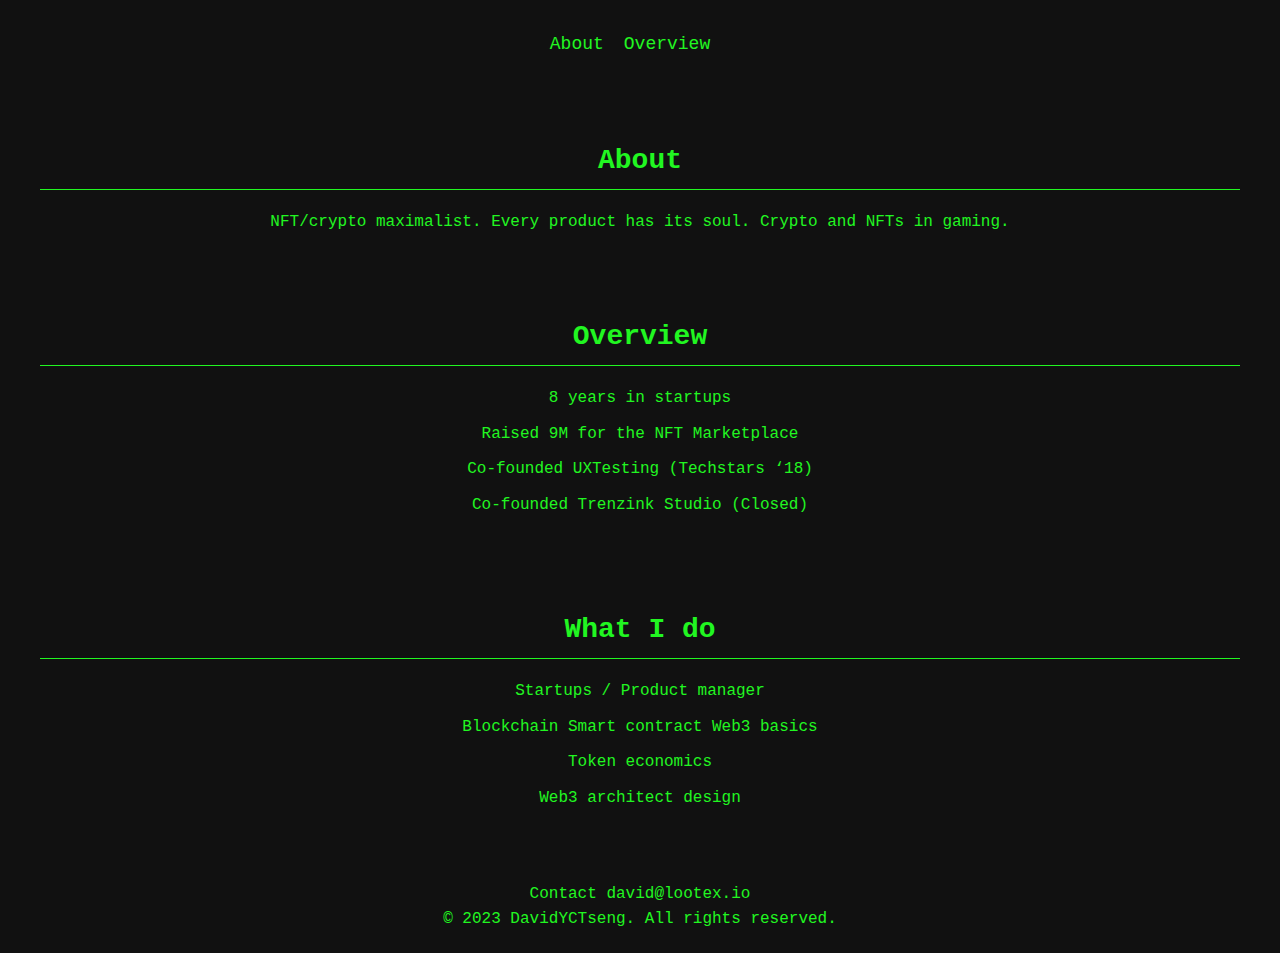
==== index.html @ 3e35bfc6 "changes" ====
<!DOCTYPE html>
<html lang="en">

<head>
    <meta charset="UTF-8">
    <meta name="viewport" content="width=device-width, initial-scale=1.0">
    <title>DavidYCTseng</title>
    <link rel="stylesheet" href="styles.css">
	<link rel="icon" href="favicon.ico" type="image/x-icon">

</head>

<body>
    <header>
        <h1></h1>
        <nav>
            <ul>
				<li><a href="#about">About</a></li>
                <li><a href="#overview">Overview</a></li>
            </ul>
        </nav>
    </header>
	<section id="about">
        <h2>About</h2>
        <p>NFT/crypto maximalist. Every product has its soul. Crypto and NFTs in gaming.</p>
    </section>
    <section id="overview">
        <h2>Overview</h2>
			<ul>
				<li>8 years in startups</li>
				<li>Raised 9M for the NFT Marketplace</li>
				<li>Co-founded UXTesting (Techstars ‘18)</li>
				<li>Co-founded Trenzink Studio (Closed)</li>
			</ul>
    </section>
    <section id="what-i-do">
        <h2>What I do</h2>
			<ul>
				<li>Startups / Product manager</li>
				<li>Blockchain Smart contract Web3 basics</li>
				<li>Token economics</li>
				<li>Web3 architect design</li>
			</ul>
    </section>
 

    <footer>
        <p>Contact david@lootex.io</p>
        <p>&copy; 2023 DavidYCTseng. All rights reserved.</p>
    </footer>
</body>

</html>
---- styles.css ----
* {
    margin: 0;
    padding: 0;
    box-sizing: border-box;
}

body {
    font-family: 'Courier New', monospace;
    line-height: 1.6;
    color: #21f621;
    background-color: #111;
    display: flex;
    flex-direction: column;
    align-items: center;
}

header {
    background-color: #111;
    padding: 20px;
    text-align: center;
    width: 100%;
}

header h1 {
    color: #21f621;
    font-size: 36px;
}

nav ul {
    display: flex;
    list-style: none;
    justify-content: center;
    padding: 10px 0;
}

nav ul li {
    margin-right: 20px;
}

nav ul li a {
    text-decoration: none;
    color: #21f621;
    font-size: 18px;
}

nav ul li a:hover {
    color: #37ff37;
}

section {
    padding: 40px;
    text-align: center;
    width: 100%;
}

h2 {
    font-size: 28px;
    margin-bottom: 20px;
    color: #21f621;
    border-bottom: 1px solid #21f621;
    padding-bottom: 5px;
}

ul {
    list-style-type: none;
    text-align: center;
}

li {
    margin-bottom: 10px;
}

a {
    text-decoration: none;
    color: #2c98f0;
}

a:hover {
    color: #1d6ccd;
}

footer {
    background-color: #111;
    padding: 20px;
    text-align: center;
    color: #21f621;
    width: 100%;
}
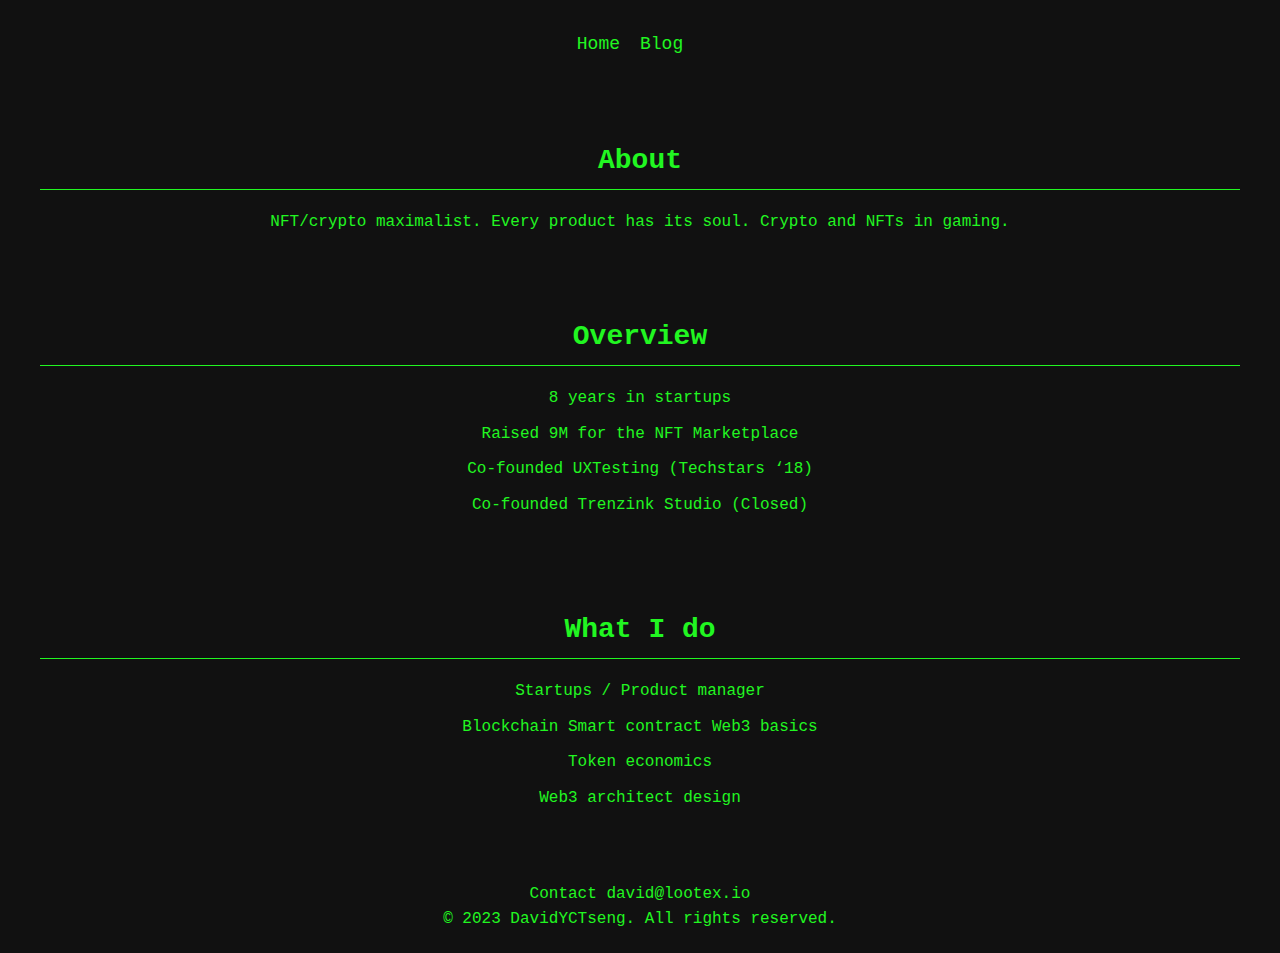
==== commit 0181d488: "commit" ====
--- a/index.html
+++ b/index.html
@@ -15,10 +15,11 @@
         <h1></h1>
         <nav>
             <ul>
-				<li><a href="#about">About</a></li>
-                <li><a href="#overview">Overview</a></li>
+              <li><a href="index.html">Home</a></li>
+              <li><a href="blog.html">Blog</a></li>
+              <!-- Add any other navigation items -->
             </ul>
-        </nav>
+          </nav>
     </header>
 	<section id="about">
         <h2>About</h2>
--- a/styles.css
+++ b/styles.css
@@ -86,3 +86,25 @@
     color: #21f621;
     width: 100%;
 }
+/* New styles for individual blog post pages */
+
+.post-date {
+    font-size: 14px;
+    color: #ccc;
+    margin-bottom: 20px;
+}
+
+article {
+    max-width: 800px;
+    margin: 0 auto;
+}
+
+article h1 {
+    margin-bottom: 10px;
+}
+
+article p {
+    text-align: justify;
+    line-height: 1.6;
+    margin-bottom: 20px;
+}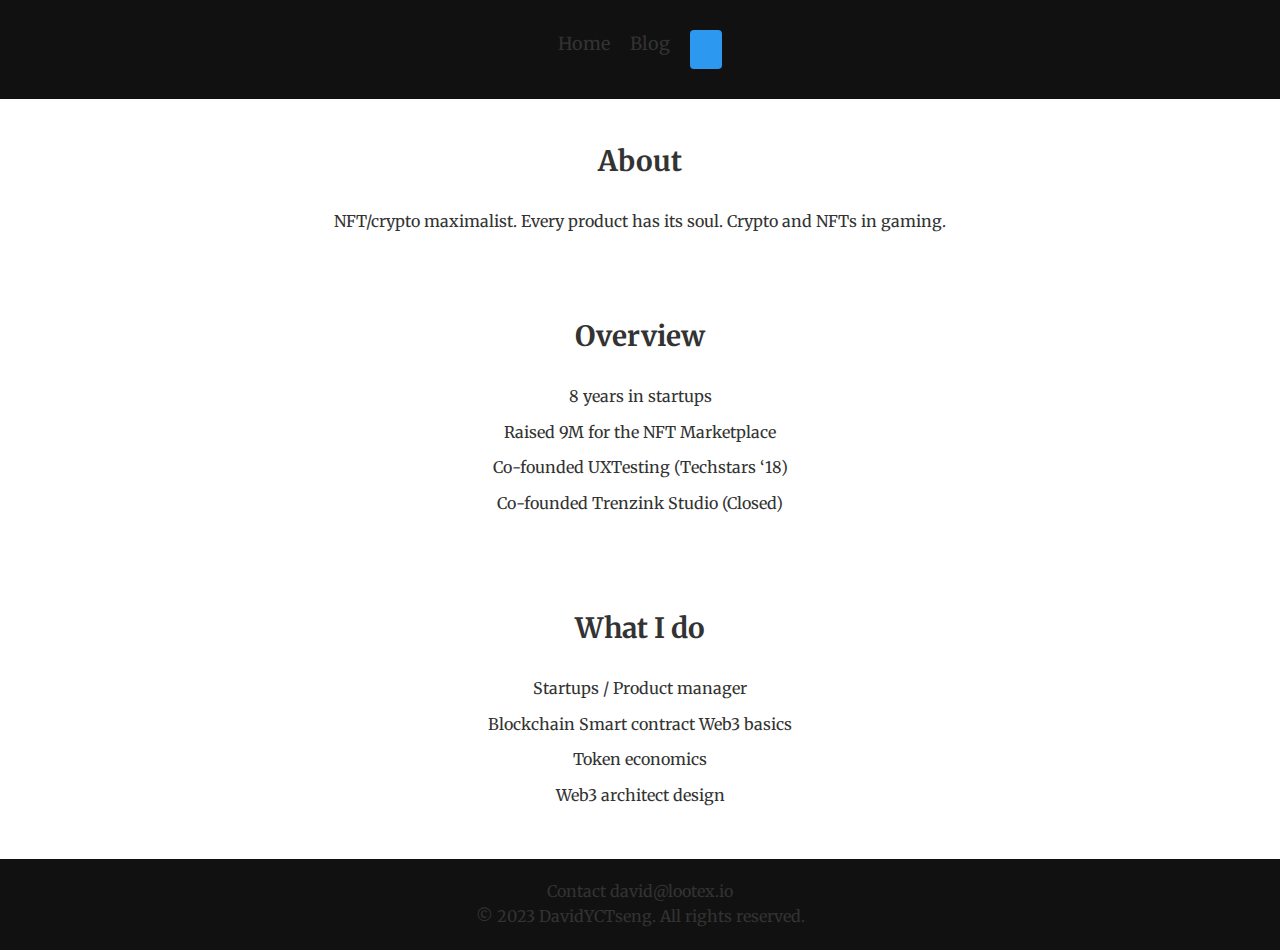
==== commit d9fb4b90: "commit" ====
--- a/index.html
+++ b/index.html
@@ -7,7 +7,10 @@
     <title>DavidYCTseng</title>
     <link rel="stylesheet" href="styles.css">
 	<link rel="icon" href="favicon.ico" type="image/x-icon">
-
+    <link rel="preconnect" href="https://fonts.googleapis.com">
+    <link rel="preconnect" href="https://fonts.gstatic.com" crossorigin>
+    <link href="https://fonts.googleapis.com/css2?family=Merriweather:wght@400;700&display=swap" rel="stylesheet">
+    <link rel="stylesheet" href="https://cdnjs.cloudflare.com/ajax/libs/font-awesome/6.0.0-beta3/css/all.min.css" integrity="sha384-6jF7L0Gt1mzpMjcHKpHiQfriHcFV7f1F2v8D7Y+tGp5N5F5g5o5vMV7JQwiw5Gm8" crossorigin="anonymous">
 </head>
 
 <body>
@@ -18,7 +21,11 @@
               <li><a href="index.html">Home</a></li>
               <li><a href="blog.html">Blog</a></li>
               <!-- Add any other navigation items -->
-            </ul>
+              <button id="theme-toggle">
+                <i class="fas fa-sun"></i>
+                <i class="fas fa-moon" style="display: none;"></i>
+              </button>
+          </ul>
           </nav>
     </header>
 	<section id="about">
@@ -49,6 +56,28 @@
         <p>Contact david@lootex.io</p>
         <p>&copy; 2023 DavidYCTseng. All rights reserved.</p>
     </footer>
+    <script>
+        const themeToggle = document.getElementById('theme-toggle');
+        const sunIcon = themeToggle.querySelector('.fa-sun');
+        const moonIcon = themeToggle.querySelector('.fa-moon');
+        const currentTheme = localStorage.getItem('theme') || 'light';
+      
+        document.body.setAttribute('data-theme', currentTheme);
+        sunIcon.style.display = currentTheme === 'light' ? 'inline-block' : 'none';
+        moonIcon.style.display = currentTheme === 'light' ? 'none' : 'inline-block';
+      
+        themeToggle.addEventListener('click', () => {
+          const currentTheme = document.body.getAttribute('data-theme');
+          const newTheme = currentTheme === 'light' ? 'dark' : 'light';
+      
+          document.body.setAttribute('data-theme', newTheme);
+          localStorage.setItem('theme', newTheme);
+          sunIcon.style.display = newTheme === 'light' ? 'inline-block' : 'none';
+          moonIcon.style.display = newTheme === 'light' ? 'none' : 'inline-block';
+        });
+      </script>
+      
+      
 </body>
 
 </html>
--- a/styles.css
+++ b/styles.css
@@ -1,18 +1,54 @@
+:root {
+    /* Light mode variables */
+    --bg-color: #ffffff;
+    --text-color: #333333;
+    --link-color: #2c98f0;
+    --link-hover-color: #1d6ccd;
+  }
+  
+  body[data-theme="dark"] {
+    /* Dark mode variables */
+    --bg-color: #111111;
+    --text-color: #dddddd;
+    --link-color: #21f621;
+    --link-hover-color: #1fd31f;
+  }
+  
+  body {
+    font-family: 'Merriweather', serif;
+    line-height: 1.6;
+    color: var(--text-color);
+    background-color: var(--bg-color);
+    display: flex;
+    flex-direction: column;
+    align-items: center;
+  }
+  
+  a {
+    text-decoration: none;
+    color: var(--link-color);
+  }
+  
+  a:hover {
+    color: var(--link-hover-color);
+  }
+  
+
 * {
     margin: 0;
     padding: 0;
     box-sizing: border-box;
 }
 
-body {
-    font-family: 'Courier New', monospace;
+/* body {
+    font-family: 'Merriweather', serif;
     line-height: 1.6;
-    color: #21f621;
+    color: #cecece;
     background-color: #111;
     display: flex;
     flex-direction: column;
     align-items: center;
-}
+} */
 
 header {
     background-color: #111;
@@ -22,7 +58,7 @@
 }
 
 header h1 {
-    color: #21f621;
+    color: var(--text-color);
     font-size: 36px;
 }
 
@@ -39,7 +75,7 @@
 
 nav ul li a {
     text-decoration: none;
-    color: #21f621;
+    color:var(--text-color);
     font-size: 18px;
 }
 
@@ -56,8 +92,7 @@
 h2 {
     font-size: 28px;
     margin-bottom: 20px;
-    color: #21f621;
-    border-bottom: 1px solid #21f621;
+    color:var(--text-color);
     padding-bottom: 5px;
 }
 
@@ -70,27 +105,27 @@
     margin-bottom: 10px;
 }
 
-a {
+/* a {
     text-decoration: none;
     color: #2c98f0;
 }
 
 a:hover {
     color: #1d6ccd;
-}
+} */
 
 footer {
     background-color: #111;
     padding: 20px;
     text-align: center;
-    color: #21f621;
+    color: var(--text-color);
     width: 100%;
 }
 /* New styles for individual blog post pages */
 
 .post-date {
     font-size: 14px;
-    color: #ccc;
+    color: var(--text-color);
     margin-bottom: 20px;
 }
 
@@ -107,4 +142,21 @@
     text-align: justify;
     line-height: 1.6;
     margin-bottom: 20px;
-}+}
+
+/* Toggle button styles */
+
+#theme-toggle {
+    background-color: var(--link-color);
+    color: var(--bg-color);
+    font-size: 16px;
+    padding: 8px 16px;
+    border: none;
+    border-radius: 4px;
+    cursor: pointer;
+    transition: background-color 0.3s ease;
+  }
+  
+  #theme-toggle:hover {
+    background-color: var(--link-hover-color);
+  }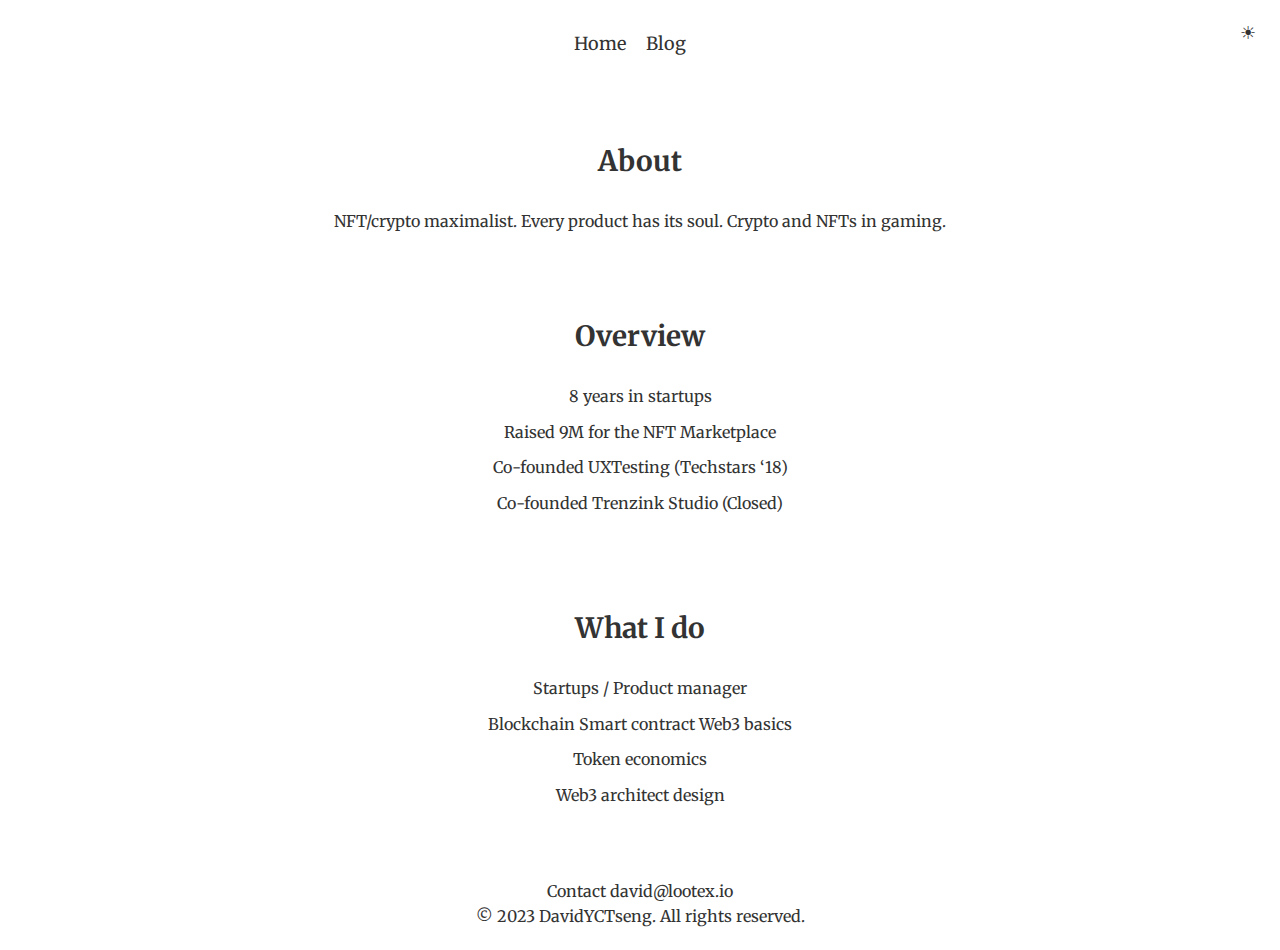
==== commit 85a26700: "add dark/light" ====
--- a/index.html
+++ b/index.html
@@ -22,11 +22,11 @@
               <li><a href="blog.html">Blog</a></li>
               <!-- Add any other navigation items -->
               <button id="theme-toggle">
-                <i class="fas fa-sun"></i>
-                <i class="fas fa-moon" style="display: none;"></i>
+                <span id="sun-icon">☀</span>
+                <span id="moon-icon">🌙</span>
               </button>
-          </ul>
-          </nav>
+            </ul>
+        </nav>
     </header>
 	<section id="about">
         <h2>About</h2>
@@ -58,13 +58,13 @@
     </footer>
     <script>
         const themeToggle = document.getElementById('theme-toggle');
-        const sunIcon = themeToggle.querySelector('.fa-sun');
-        const moonIcon = themeToggle.querySelector('.fa-moon');
+        const sunIcon = document.getElementById('sun-icon');
+        const moonIcon = document.getElementById('moon-icon');
         const currentTheme = localStorage.getItem('theme') || 'light';
       
         document.body.setAttribute('data-theme', currentTheme);
-        sunIcon.style.display = currentTheme === 'light' ? 'inline-block' : 'none';
-        moonIcon.style.display = currentTheme === 'light' ? 'none' : 'inline-block';
+        sunIcon.style.display = currentTheme === 'light' ? 'inline' : 'none';
+        moonIcon.style.display = currentTheme === 'light' ? 'none' : 'inline';
       
         themeToggle.addEventListener('click', () => {
           const currentTheme = document.body.getAttribute('data-theme');
@@ -72,12 +72,10 @@
       
           document.body.setAttribute('data-theme', newTheme);
           localStorage.setItem('theme', newTheme);
-          sunIcon.style.display = newTheme === 'light' ? 'inline-block' : 'none';
-          moonIcon.style.display = newTheme === 'light' ? 'none' : 'inline-block';
+          sunIcon.style.display = newTheme === 'light' ? 'inline' : 'none';
+          moonIcon.style.display = newTheme === 'light' ? 'none' : 'inline';
         });
-      </script>
-      
-      
+      </script>      
 </body>
 
 </html>
--- a/styles.css
+++ b/styles.css
@@ -10,8 +10,8 @@
     /* Dark mode variables */
     --bg-color: #111111;
     --text-color: #dddddd;
-    --link-color: #21f621;
-    --link-hover-color: #1fd31f;
+    --link-color: #1d6ccd;
+    --link-hover-color: #1d6ccd;
   }
   
   body {
@@ -51,7 +51,7 @@
 } */
 
 header {
-    background-color: #111;
+    background-color: var(--bg-color);
     padding: 20px;
     text-align: center;
     width: 100%;
@@ -60,6 +60,11 @@
 header h1 {
     color: var(--text-color);
     font-size: 36px;
+}
+
+nav {
+    background-color: var(--bg-color);
+    color: var(--text-color);
 }
 
 nav ul {
@@ -115,7 +120,7 @@
 } */
 
 footer {
-    background-color: #111;
+    var(--bg-color);
     padding: 20px;
     text-align: center;
     color: var(--text-color);
@@ -147,16 +152,28 @@
 /* Toggle button styles */
 
 #theme-toggle {
-    background-color: var(--link-color);
-    color: var(--bg-color);
-    font-size: 16px;
-    padding: 8px 16px;
+    background-color: transparent;
     border: none;
-    border-radius: 4px;
+    font-size: 24px;
+    padding: 8px;
     cursor: pointer;
-    transition: background-color 0.3s ease;
+    transition: color 0.3s ease;
+    display: inline-flex;
+    align-items: center;
+    position: absolute;
+    top: 8px;
+    right: 8px;
+    color: var(--text-color);
+    font-size: 18px;
+    padding: 16px;
+    line-height: 1;
+  }
+  
+  #sun-icon, #moon-icon {
+    transition: display 0.3s ease;
   }
   
   #theme-toggle:hover {
-    background-color: var(--link-hover-color);
-  }+    color: var(--link-hover-color);
+  }
+  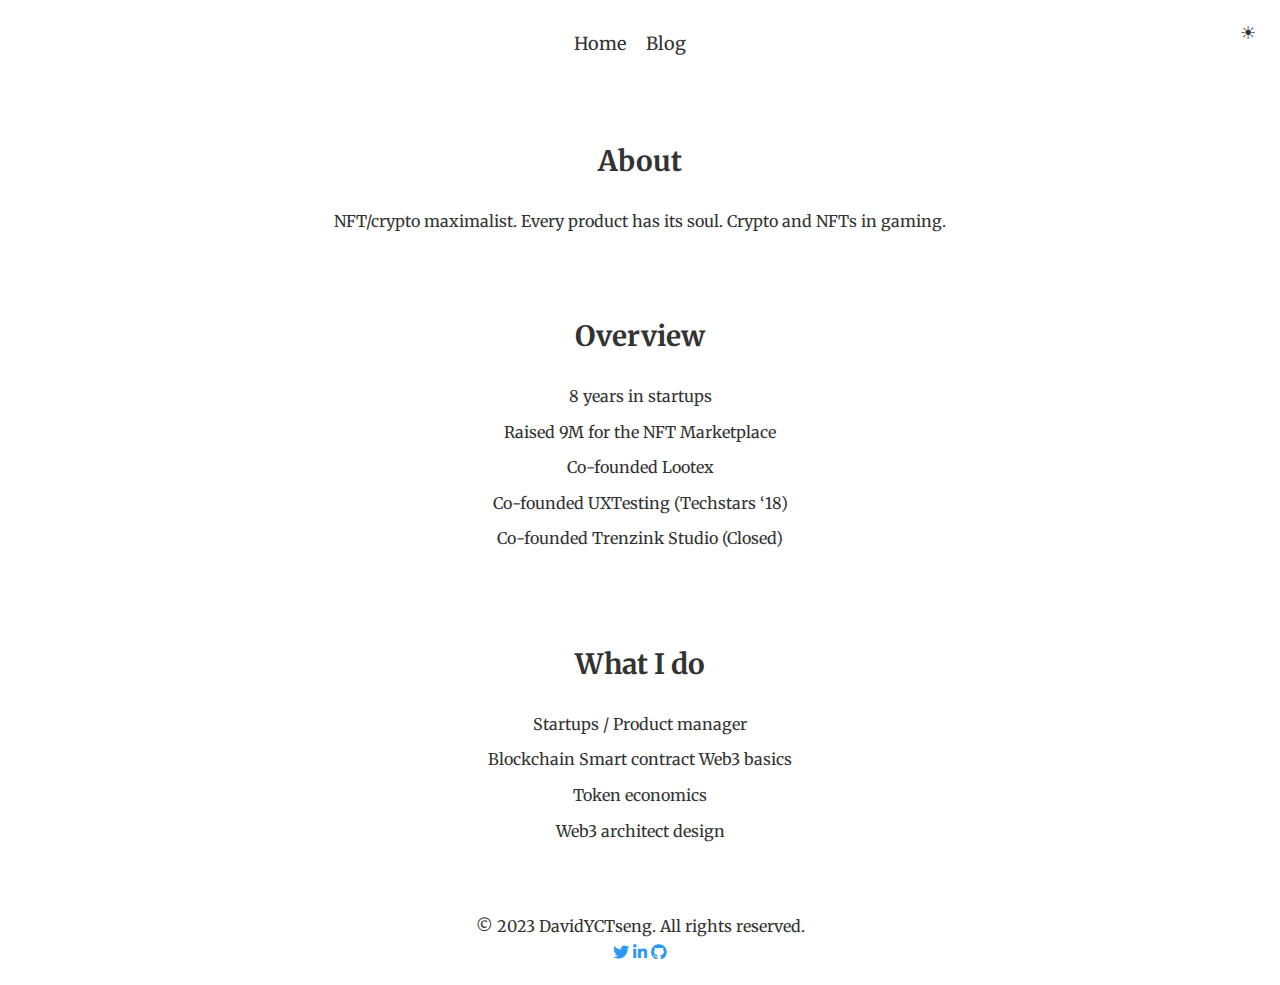
==== commit a3cb2301: "Add info" ====
--- a/index.html
+++ b/index.html
@@ -1,81 +1,124 @@
 <!DOCTYPE html>
 <html lang="en">
+  <head>
+    <meta charset="UTF-8" />
+    <meta name="viewport" content="width=device-width, initial-scale=1.0" />
+    <title>DavidYCTseng</title>
+    <link rel="stylesheet" href="styles.css" />
+    <link rel="icon" href="favicon.ico" type="image/x-icon" />
+    <link rel="preconnect" href="https://fonts.googleapis.com" />
+    <link rel="preconnect" href="https://fonts.gstatic.com" crossorigin />
+    <link
+      href="https://fonts.googleapis.com/css2?family=Merriweather:wght@400;700&display=swap"
+      rel="stylesheet"
+    />
+    <link
+      rel="stylesheet"
+      href="https://cdnjs.cloudflare.com/ajax/libs/font-awesome/6.0.0-beta3/css/all.min.css"
+      integrity="sha384-6jF7L0Gt1mzpMjcHKpHiQfriHcFV7f1F2v8D7Y+tGp5N5F5g5o5vMV7JQwiw5Gm8"
+      crossorigin="anonymous"
+    />
+    <link
+      rel="stylesheet"
+      href="https://cdnjs.cloudflare.com/ajax/libs/font-awesome/5.15.3/css/all.min.css"
+    />
+  </head>
 
-<head>
-    <meta charset="UTF-8">
-    <meta name="viewport" content="width=device-width, initial-scale=1.0">
-    <title>DavidYCTseng</title>
-    <link rel="stylesheet" href="styles.css">
-	<link rel="icon" href="favicon.ico" type="image/x-icon">
-    <link rel="preconnect" href="https://fonts.googleapis.com">
-    <link rel="preconnect" href="https://fonts.gstatic.com" crossorigin>
-    <link href="https://fonts.googleapis.com/css2?family=Merriweather:wght@400;700&display=swap" rel="stylesheet">
-    <link rel="stylesheet" href="https://cdnjs.cloudflare.com/ajax/libs/font-awesome/6.0.0-beta3/css/all.min.css" integrity="sha384-6jF7L0Gt1mzpMjcHKpHiQfriHcFV7f1F2v8D7Y+tGp5N5F5g5o5vMV7JQwiw5Gm8" crossorigin="anonymous">
-</head>
-
-<body>
+  <body>
     <header>
-        <h1></h1>
-        <nav>
-            <ul>
-              <li><a href="index.html">Home</a></li>
-              <li><a href="blog.html">Blog</a></li>
-              <!-- Add any other navigation items -->
-              <button id="theme-toggle">
-                <span id="sun-icon">☀</span>
-                <span id="moon-icon">🌙</span>
-              </button>
-            </ul>
-        </nav>
+      <h1></h1>
+      <nav>
+        <ul>
+          <li><a href="index.html">Home</a></li>
+          <li><a href="blog.html">Blog</a></li>
+          <!-- Add any other navigation items -->
+          <button id="theme-toggle">
+            <span id="sun-icon">☀</span>
+            <span id="moon-icon">🌙</span>
+          </button>
+        </ul>
+      </nav>
     </header>
-	<section id="about">
-        <h2>About</h2>
-        <p>NFT/crypto maximalist. Every product has its soul. Crypto and NFTs in gaming.</p>
+    <section id="about">
+      <h2>About</h2>
+      <p>
+        NFT/crypto maximalist. Every product has its soul. Crypto and NFTs in
+        gaming.
+      </p>
     </section>
     <section id="overview">
-        <h2>Overview</h2>
-			<ul>
-				<li>8 years in startups</li>
-				<li>Raised 9M for the NFT Marketplace</li>
-				<li>Co-founded UXTesting (Techstars ‘18)</li>
-				<li>Co-founded Trenzink Studio (Closed)</li>
-			</ul>
+      <h2>Overview</h2>
+      <ul>
+        <li>8 years in startups</li>
+        <li>Raised 9M for the NFT Marketplace</li>
+        <li>Co-founded Lootex</li>
+        <li>Co-founded UXTesting (Techstars ‘18)</li>
+        <li>Co-founded Trenzink Studio (Closed)</li>
+      </ul>
     </section>
     <section id="what-i-do">
-        <h2>What I do</h2>
-			<ul>
-				<li>Startups / Product manager</li>
-				<li>Blockchain Smart contract Web3 basics</li>
-				<li>Token economics</li>
-				<li>Web3 architect design</li>
-			</ul>
+      <h2>What I do</h2>
+      <ul>
+        <li>Startups / Product manager</li>
+        <li>Blockchain Smart contract Web3 basics</li>
+        <li>Token economics</li>
+        <li>Web3 architect design</li>
+      </ul>
     </section>
- 
-
     <footer>
-        <p>Contact david@lootex.io</p>
-        <p>&copy; 2023 DavidYCTseng. All rights reserved.</p>
+      <!-- <iframe
+        src="https://davidyctseng.substack.com/embed"
+        width="480"
+        height="320"
+        style="border: 1px solid #eee; background: white;"
+        frameborder="0"
+        scrolling="no"
+      ></iframe>
+      <div class="iframe-overlay"></div> -->
+      <p>&copy; 2023 DavidYCTseng. All rights reserved.</p>
+      <div class="social-links">
+        <a
+          href="https://twitter.com/davidyctseng"
+          target="_blank"
+          rel="noopener noreferrer"
+        >
+          <i class="fab fa-twitter"></i>
+        </a>
+        <a
+          href="https://www.linkedin.com/in/davidyctseng/"
+          target="_blank"
+          rel="noopener noreferrer"
+        >
+          <i class="fab fa-linkedin-in"></i>
+        </a>
+        <a
+          href="https://github.com/InjayTseng"
+          target="_blank"
+          rel="noopener noreferrer"
+        >
+          <i class="fab fa-github"></i>
+        </a>
+      </div>
     </footer>
     <script>
-        const themeToggle = document.getElementById('theme-toggle');
-        const sunIcon = document.getElementById('sun-icon');
-        const moonIcon = document.getElementById('moon-icon');
-        const currentTheme = localStorage.getItem('theme') || 'light';
-      
-        document.body.setAttribute('data-theme', currentTheme);
-        sunIcon.style.display = currentTheme === 'light' ? 'inline' : 'none';
-        moonIcon.style.display = currentTheme === 'light' ? 'none' : 'inline';
-      
-        themeToggle.addEventListener('click', () => {
-          const currentTheme = document.body.getAttribute('data-theme');
-          const newTheme = currentTheme === 'light' ? 'dark' : 'light';
-      
-          document.body.setAttribute('data-theme', newTheme);
-          localStorage.setItem('theme', newTheme);
-          sunIcon.style.display = newTheme === 'light' ? 'inline' : 'none';
-          moonIcon.style.display = newTheme === 'light' ? 'none' : 'inline';
-        });
-      </script>      
-</body>
+      const themeToggle = document.getElementById('theme-toggle')
+      const sunIcon = document.getElementById('sun-icon')
+      const moonIcon = document.getElementById('moon-icon')
+      const currentTheme = localStorage.getItem('theme') || 'light'
 
+      document.body.setAttribute('data-theme', currentTheme)
+      sunIcon.style.display = currentTheme === 'light' ? 'inline' : 'none'
+      moonIcon.style.display = currentTheme === 'light' ? 'none' : 'inline'
+
+      themeToggle.addEventListener('click', () => {
+        const currentTheme = document.body.getAttribute('data-theme')
+        const newTheme = currentTheme === 'light' ? 'dark' : 'light'
+
+        document.body.setAttribute('data-theme', newTheme)
+        localStorage.setItem('theme', newTheme)
+        sunIcon.style.display = newTheme === 'light' ? 'inline' : 'none'
+        moonIcon.style.display = newTheme === 'light' ? 'none' : 'inline'
+      })
+    </script>
+  </body>
 </html>
